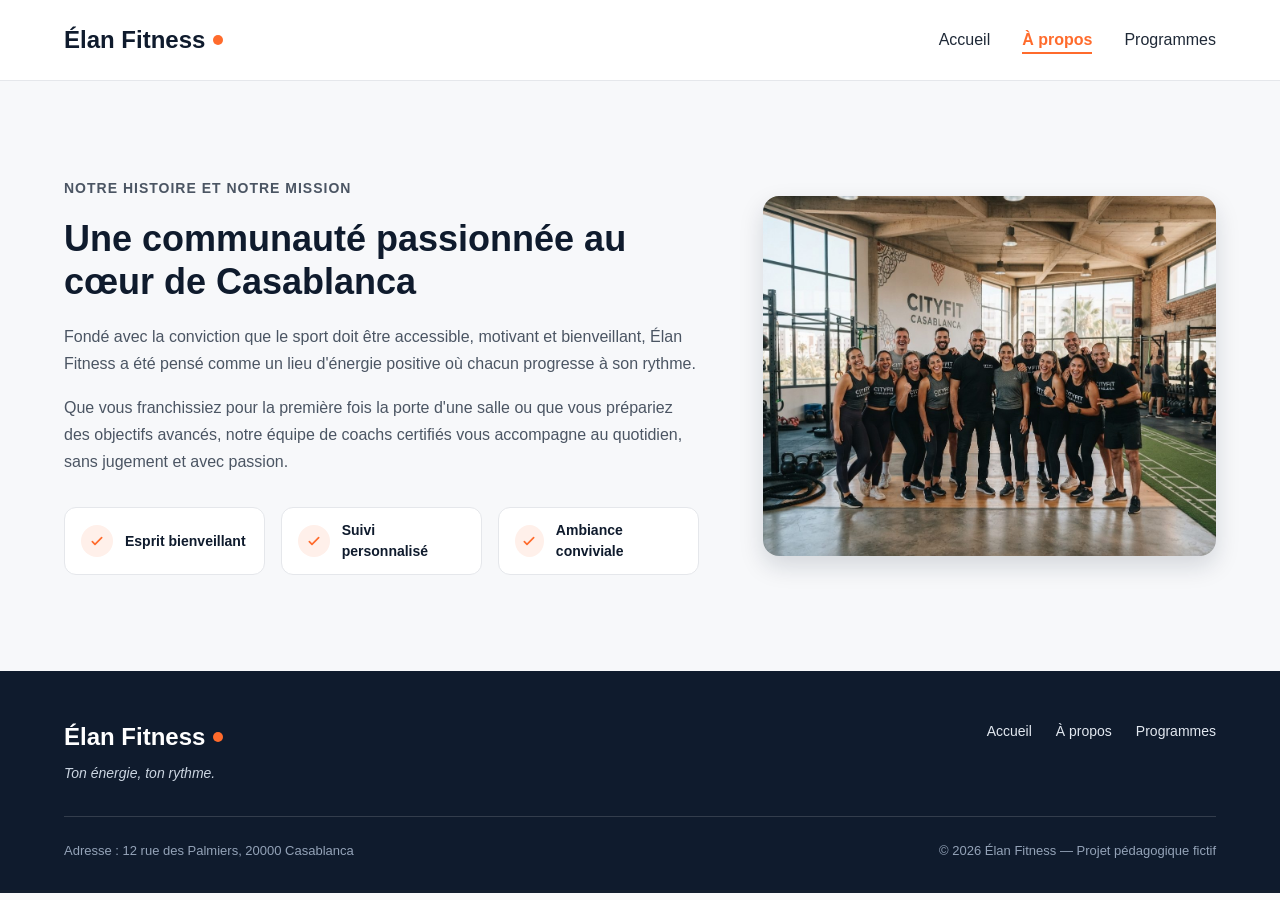
==== a-propos.html @ b8b86d7d "Séparation de la section À propos" ====
<!DOCTYPE html>
<html lang="en">

<head>
    <meta charset="UTF-8">
    <meta name="viewport" content="width=device-width, initial-scale=1.0">
    <link rel="stylesheet" href="style.css">
    <title>Document</title>
</head>

<body>
    <header class="en-tete">
        <div class="conteneur en-tete-contenu">
            <a href="#accueil" class="logo">Élan Fitness</a>

            <nav aria-label="Navigation principale">
                <ul class="menu">
                    <li><a href="index.html">Accueil</a></li>
                    <li><a href="a-propos.html" class="lien-actif">À propos</a></li>
                    <li><a href="programmes.html">Programmes</a></li>
                </ul>
            </nav>
        </div>
    </header>
    <section id="a-propos" class="section">
        <div class="conteneur apropos-contenu">

            <div class="apropos-texte">
                <p class="sur-titre">Notre histoire et notre mission</p>
                <h2>Une communauté passionnée au cœur de Casablanca</h2>
                <p>
                    Fondé avec la conviction que le sport doit être accessible, motivant et bienveillant,
                    Élan Fitness a été pensé comme un lieu d'énergie positive où chacun progresse à son rythme.
                </p>
                <p>
                    Que vous franchissiez pour la première fois la porte d'une salle ou que vous prépariez des
                    objectifs avancés, notre équipe de coachs certifiés vous accompagne au quotidien, sans
                    jugement et avec passion.
                </p>

                <ul class="valeurs">
                    <li class="valeur">
                        <div class="icone icone-petite"><img src="img/icone-check.svg" alt=""></div>
                        <span>Esprit bienveillant</span>
                    </li>
                    <li class="valeur">
                        <div class="icone icone-petite"><img src="img/icone-check.svg" alt=""></div>
                        <span>Suivi personnalisé</span>
                    </li>
                    <li class="valeur">
                        <div class="icone icone-petite"><img src="img/icone-check.svg" alt=""></div>
                        <span>Ambiance conviviale</span>
                    </li>
                </ul>
            </div>

            <img class="apropos-image" src="img/equipe.jpg"
                alt="L'équipe de coachs d'Élan Fitness réunie dans la salle">

        </div>
    </section>
    <footer class="pied-de-page">
        <div class="conteneur">

            <div class="pied-haut">
                <div>
                    <p class="logo logo-clair">Élan Fitness</p>
                    <p class="slogan">Ton énergie, ton rythme.</p>
                </div>

                <nav aria-label="Navigation du pied de page">
                    <ul class="menu menu-pied">
                        <li><a href="#accueil">Accueil</a></li>
                        <li><a href="#a-propos">À propos</a></li>
                        <li><a href="#programmes">Programmes</a></li>
                    </ul>
                </nav>
            </div>

            <div class="pied-bas">
                <p>Adresse : 12 rue des Palmiers, 20000 Casablanca</p>
                <p>&copy; 2026 Élan Fitness — Projet pédagogique fictif</p>
            </div>
        </div>
    </footer>

</body>

</html>
---- style.css ----
* {
  box-sizing: border-box;
  margin: 0;
  padding: 0;
}

html {
  scroll-behavior: smooth;
}

body {
  font-family: 'Inter', Arial, sans-serif;
  font-size: 16px;
  line-height: 1.5;
  color: #1F2937;
  background-color: #F7F8FA;
}

h1, h2, h3, h4 {
  font-family: 'Poppins', Arial, sans-serif;
  color: #0F1B2D;
}

a {
  color: inherit;
  text-decoration: none;
}

ul {
  list-style: none;
}

img {
  display: block;
  max-width: 100%;
}

a:focus-visible,
button:focus-visible {
  outline: 3px solid #FF6B2C;
  outline-offset: 2px;
}

.conteneur {
  width: 100%;
  max-width: 1200px;
  margin: 0 auto;
  padding: 0 24px;
}

.section {
  padding: 96px 0;
}

.section-blanche {
  background-color: #FFFFFF;
  border-top: 1px solid #E5E7EB;
  border-bottom: 1px solid #E5E7EB;
}

.section-titre {
  max-width: 640px;
  margin: 0 auto 64px;
  text-align: center;
}

.section-titre h2 {
  font-size: 32px;
  margin-bottom: 16px;
}

.section-titre h3 {
  font-size: 26px;
  margin-bottom: 12px;
}

.section-titre p {
  color: #4B5563;
}

.sur-titre {
  font-size: 14px;
  font-weight: 600;
  color: #FF6B2C;
  text-transform: uppercase;
  letter-spacing: 1px;
  margin-bottom: 12px;
}

.bouton {
  display: inline-block;
  padding: 14px 28px;
  border-radius: 8px;
  font-size: 16px;
  font-weight: 600;
  text-align: center;
  cursor: pointer;
}

.bouton-principal {
  background-color: #FF6B2C;
  border: 1px solid #FF6B2C;
  color: #FFFFFF;
}

.bouton-principal:hover {
  background-color: #F05817;
}

.bouton-secondaire {
  background-color: #FFFFFF;
  border: 1px solid #0F1B2D;
  color: #0F1B2D;
}

.bouton-secondaire:hover {
  background-color: #F3F4F6;
}

.cartes {
  display: flex;
  gap: 24px;
}

.carte {
  flex: 1;
  background-color: #FFFFFF;
  border: 1px solid #E5E7EB;
  border-radius: 12px;
  box-shadow: 0 1px 3px rgba(15, 27, 45, 0.08);
}

.icone {
  width: 48px;
  height: 48px;
  background-color: #FFF0EA;
  border-radius: 8px;
  display: flex;
  align-items: center;
  justify-content: center;
}

.icone img {
  width: 24px;
  height: 24px;
}

.icone-petite {
  width: 32px;
  height: 32px;
  border-radius: 50%;
}

.icone-petite img {
  width: 16px;
  height: 16px;
}

.en-tete {
  position: sticky;
  top: 0;
  z-index: 10;
  background-color: #FFFFFF;
  border-bottom: 1px solid #E5E7EB;
}

.en-tete-contenu {
  height: 80px;
  display: flex;
  align-items: center;
  justify-content: space-between;
}

.logo {
  display: flex;
  align-items: center;
  font-family: 'Poppins', Arial, sans-serif;
  font-size: 24px;
  font-weight: 700;
  color: #0F1B2D;
}

.logo::after {
  content: "";
  width: 10px;
  height: 10px;
  margin-left: 8px;
  background-color: #FF6B2C;
  border-radius: 50%;
}

.menu {
  display: flex;
  gap: 32px;
}

.menu a {
  font-weight: 500;
  padding-bottom: 4px;
  border-bottom: 2px solid transparent;
}

.menu a:hover {
  color: #FF6B2C;
}

.menu .lien-actif {
  color: #FF6B2C;
  font-weight: 600;
  border-bottom-color: #FF6B2C;
}

.hero {
  padding: 64px 0 96px;
}

.hero-contenu {
  display: flex;
  align-items: center;
  gap: 32px;
}

.hero-texte {
  flex: 7;
}

.hero-texte h1 {
  font-size: 48px;
  font-weight: 800;
  line-height: 1.2;
  margin-bottom: 24px;
}

.hero-description {
  max-width: 520px;
  font-size: 18px;
  line-height: 1.6;
  color: #4B5563;
  margin-bottom: 32px;
}

.boutons {
  display: flex;
  flex-wrap: wrap;
  gap: 16px;
}

.hero-image {
  flex: 5;
  min-width: 0;
  height: 400px;
  object-fit: cover;
  border-radius: 16px;
  border: 1px solid #E5E7EB;
  box-shadow: 0 10px 25px rgba(15, 27, 45, 0.15);
}

.chiffres {
  display: flex;
  margin-top: 64px;
  padding: 32px;
  background-color: #FFFFFF;
  border: 1px solid #E5E7EB;
  border-radius: 12px;
  box-shadow: 0 1px 3px rgba(15, 27, 45, 0.08);
}

.chiffre {
  flex: 1;
  text-align: center;
  font-weight: 500;
  color: #0F1B2D;
}

.chiffre + .chiffre {
  border-left: 1px solid #E5E7EB;
}

.chiffre-nombre {
  font-family: 'Poppins', Arial, sans-serif;
  font-size: 36px;
  font-weight: 800;
  color: #FF6B2C;
}

.carte-avantage {
  padding: 24px;
  background-color: #F7F8FA;
  box-shadow: none;
}

.carte-avantage .icone {
  margin-bottom: 20px;
}

.carte-avantage h3 {
  font-size: 20px;
  margin-bottom: 8px;
}

.carte-avantage p {
  color: #4B5563;
  line-height: 1.6;
}

.apropos-contenu {
  display: flex;
  align-items: center;
  gap: 64px;
}

.apropos-texte {
  flex: 7;
}

.apropos-texte h2 {
  font-size: 36px;
  line-height: 1.2;
  margin-bottom: 20px;
}

.apropos-texte p {
  color: #4B5563;
  line-height: 1.7;
  margin-bottom: 16px;
}

.valeurs {
  display: flex;
  gap: 16px;
  margin-top: 32px;
}

.valeur {
  flex: 1;
  display: flex;
  align-items: center;
  gap: 12px;
  padding: 12px 16px;
  background-color: #FFFFFF;
  border: 1px solid #E5E7EB;
  border-radius: 12px;
  font-family: 'Poppins', Arial, sans-serif;
  font-size: 14px;
  font-weight: 600;
  color: #0F1B2D;
}

.apropos-image {
  flex: 5;
  min-width: 0;
  height: 360px;
  object-fit: cover;
  border-radius: 16px;
  box-shadow: 0 10px 25px rgba(15, 27, 45, 0.15);
}

.carte-programme {
  display: flex;
  flex-direction: column;
  overflow: hidden;
}

.carte-programme > img {
  width: 100%;
  height: 200px;
  object-fit: cover;
}

.programme-corps {
  flex: 1;
  display: flex;
  flex-direction: column;
  padding: 20px;
}

.programme-corps h3 {
  font-size: 20px;
  margin-bottom: 8px;
}

.programme-corps p {
  font-size: 15px;
  color: #4B5563;
}

.etiquette {
  align-self: flex-start;
  padding: 4px 10px;
  margin-bottom: 12px;
  border-radius: 6px;
  font-size: 12px;
  font-weight: 600;
}

.etiquette-orange {
  background-color: #FFEDE5;
  color: #C2410C;
}

.etiquette-bleue {
  background-color: #DBEAFE;
  color: #1D4ED8;
}

.etiquette-verte {
  background-color: #D1FAE5;
  color: #047857;
}

.programme-corps .duree {
  display: flex;
  align-items: center;
  gap: 8px;
  margin-top: auto;
  padding-top: 16px;
  border-top: 1px solid #E5E7EB;
  font-size: 13px;
  font-weight: 600;
  color: #0F1B2D;
}

.programme-corps h3 + p {
  margin-bottom: 16px;
}

.duree img {
  width: 16px;
  height: 16px;
}

.formules {
  margin-top: 96px;
}

.formule {
  position: relative;
  display: flex;
  flex-direction: column;
  padding: 28px;
}

.formule h4 {
  font-size: 20px;
}

.prix {
  margin: 8px 0 16px;
  font-family: 'Poppins', Arial, sans-serif;
  font-size: 30px;
  font-weight: 800;
  color: #FF6B2C;
}

.prix span {
  font-family: 'Inter', Arial, sans-serif;
  font-size: 16px;
  font-weight: 500;
  color: #4B5563;
}

.prix-note {
  margin: -8px 0 16px;
  font-size: 13px;
  color: #4B5563;
}

.formule-liste {
  flex: 1;
  margin-bottom: 24px;
}

.formule-liste li {
  padding-left: 28px;
  margin-bottom: 12px;
  font-size: 15px;
  background-image: url('img/icone-check.svg');
  background-repeat: no-repeat;
  background-position: left center;
  background-size: 16px;
}

.formule .bouton {
  display: block;
}

.formule-populaire {
  border: 2px solid #FF6B2C;
  box-shadow: 0 10px 25px rgba(255, 107, 44, 0.2);
}

.badge-populaire {
  position: absolute;
  top: -14px;
  left: 50%;
  transform: translateX(-50%);
  padding: 4px 14px;
  background-color: #FF6B2C;
  border-radius: 999px;
  font-size: 12px;
  font-weight: 700;
  text-transform: uppercase;
  color: #FFFFFF;
}

.pied-de-page {
  padding: 48px 0 32px;
  background-color: #0F1B2D;
  color: #FFFFFF;
}

.pied-haut {
  display: flex;
  justify-content: space-between;
  align-items: flex-start;
  padding-bottom: 32px;
  border-bottom: 1px solid rgba(255, 255, 255, 0.15);
}

.logo-clair {
  color: #FFFFFF;
}

.slogan {
  margin-top: 8px;
  font-size: 14px;
  font-style: italic;
  color: #CBD5E1;
}

.menu-pied {
  gap: 24px;
}

.menu-pied a {
  font-size: 14px;
  font-weight: 400;
  color: #E2E8F0;
}

.pied-bas {
  display: flex;
  justify-content: space-between;
  margin-top: 24px;
  font-size: 13px;
  color: #94A3B8;
}
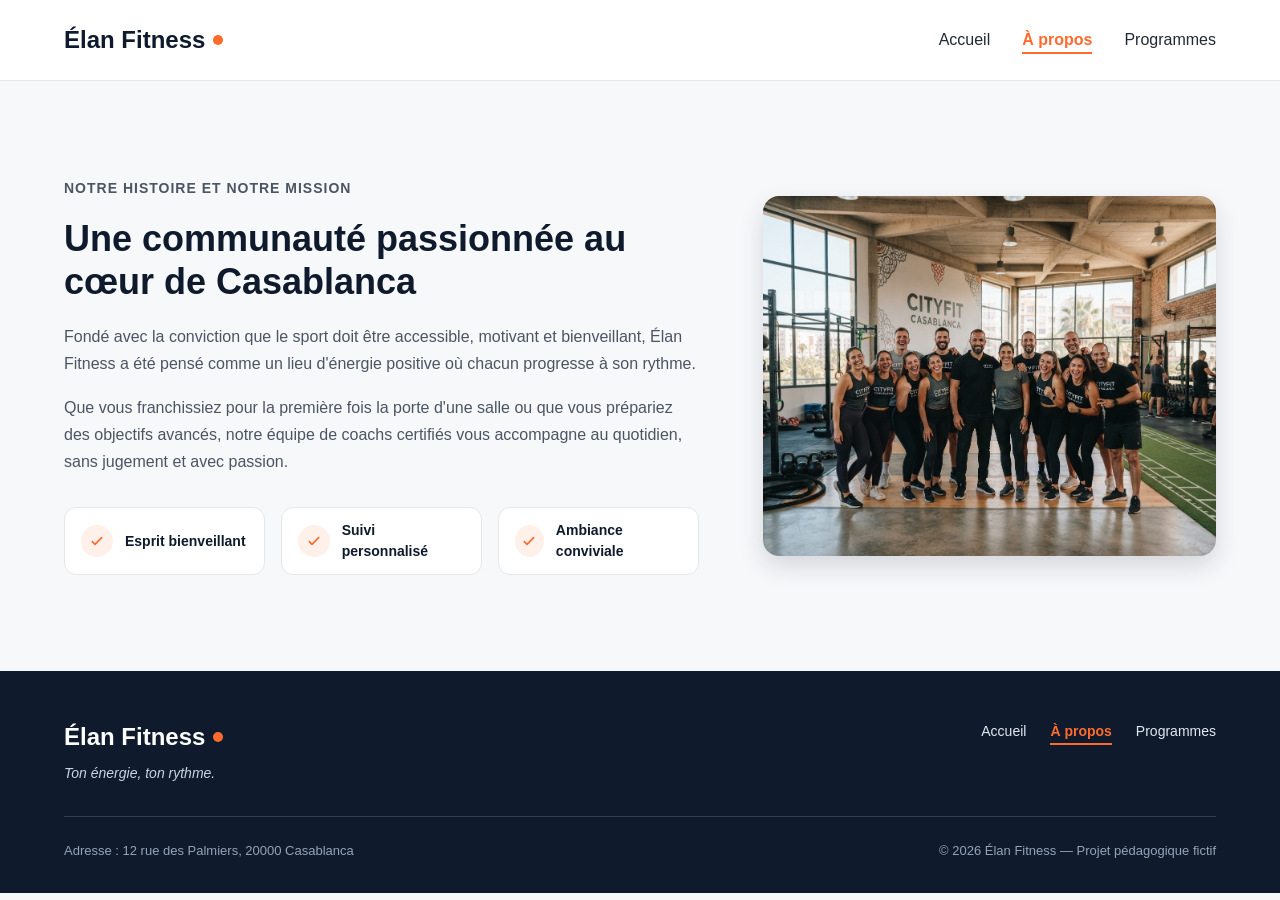
==== commit 1d5aef71: "Séparation de la section Programmes" ====
--- a/a-propos.html
+++ b/a-propos.html
@@ -70,9 +70,9 @@
 
                 <nav aria-label="Navigation du pied de page">
                     <ul class="menu menu-pied">
-                        <li><a href="#accueil">Accueil</a></li>
-                        <li><a href="#a-propos">À propos</a></li>
-                        <li><a href="#programmes">Programmes</a></li>
+                        <li><a href="index.html">Accueil</a></li>
+                        <li><a href="a-propos.html"class="lien-actif">À propos</a></li>
+                        <li><a href="programmes.html">Programmes</a></li>
                     </ul>
                 </nav>
             </div>
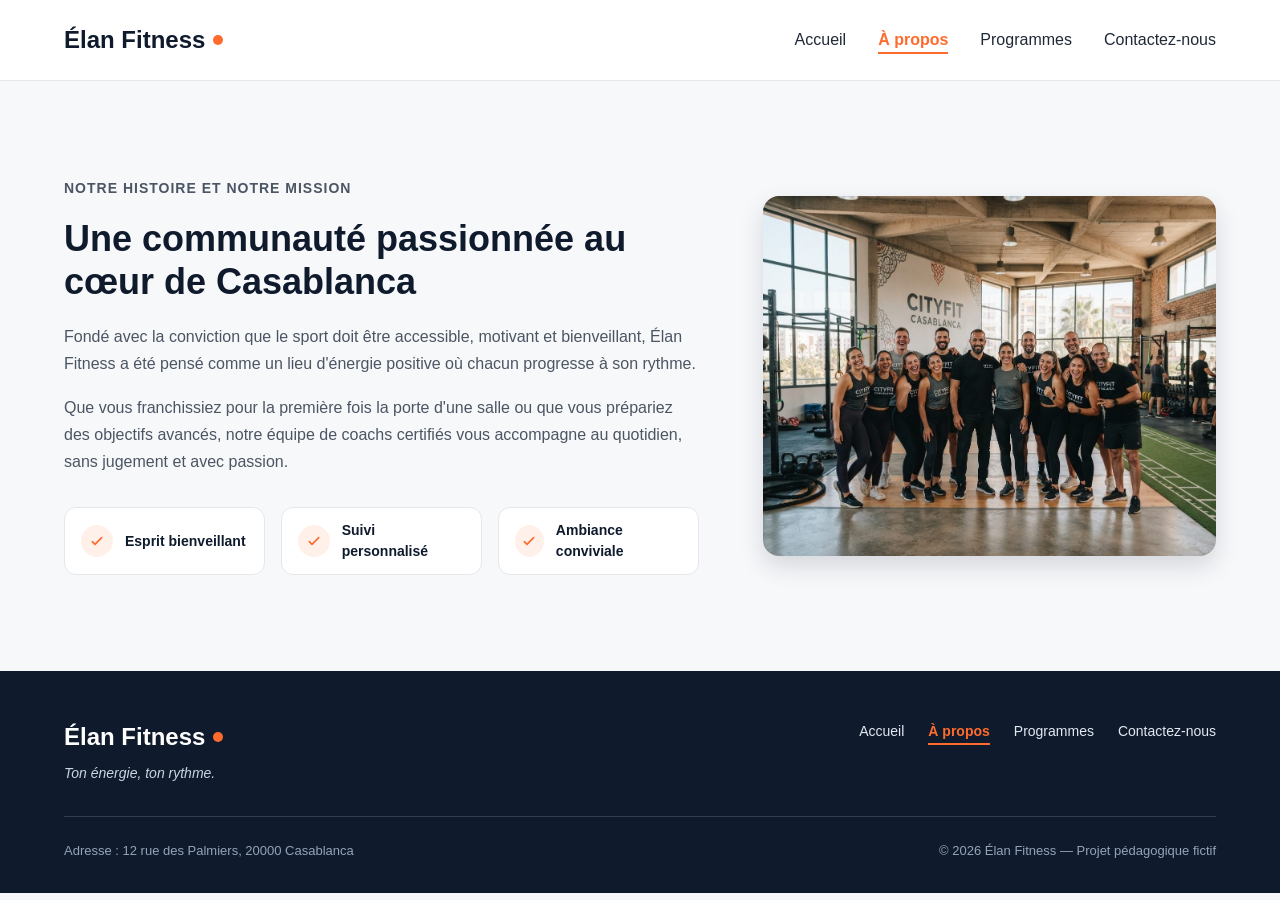
==== commit b303e5f4: "Ajout du formulaire contactez-nous" ====
--- a/a-propos.html
+++ b/a-propos.html
@@ -5,7 +5,7 @@
     <meta charset="UTF-8">
     <meta name="viewport" content="width=device-width, initial-scale=1.0">
     <link rel="stylesheet" href="style.css">
-    <title>Document</title>
+    <title>À propos</title>
 </head>
 
 <body>
@@ -18,6 +18,7 @@
                     <li><a href="index.html">Accueil</a></li>
                     <li><a href="a-propos.html" class="lien-actif">À propos</a></li>
                     <li><a href="programmes.html">Programmes</a></li>
+                    <li><a href="contact.html">Contactez-nous</a></li>
                 </ul>
             </nav>
         </div>
@@ -73,6 +74,7 @@
                         <li><a href="index.html">Accueil</a></li>
                         <li><a href="a-propos.html"class="lien-actif">À propos</a></li>
                         <li><a href="programmes.html">Programmes</a></li>
+                        <li><a href="contact.html">Contactez-nous</a></li>
                     </ul>
                 </nav>
             </div>
--- a/style.css
+++ b/style.css
@@ -544,4 +544,4 @@
   margin-top: 24px;
   font-size: 13px;
   color: #94A3B8;
-}
+}
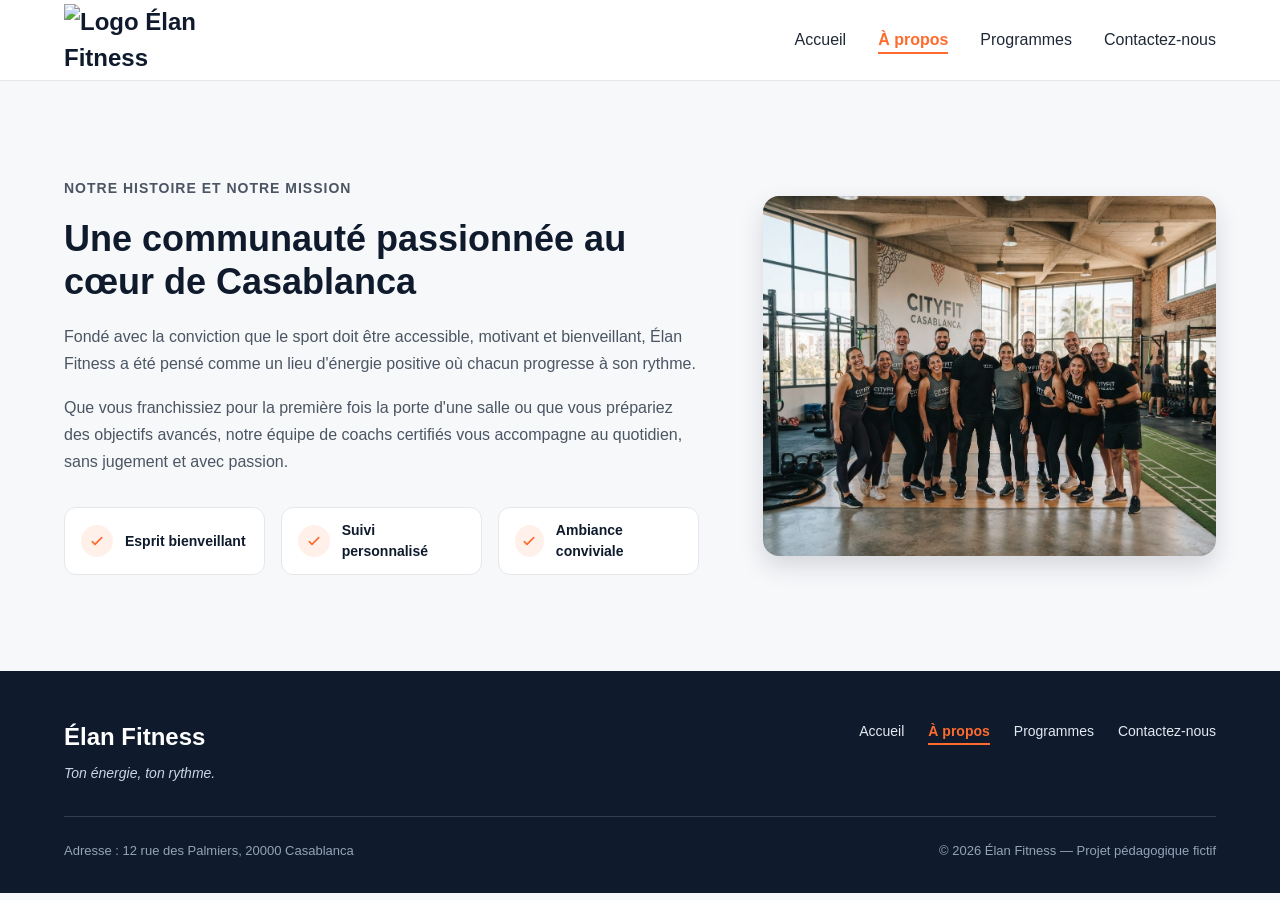
==== commit 2ad5deae: "Ajouter un logo" ====
--- a/a-propos.html
+++ b/a-propos.html
@@ -11,7 +11,9 @@
 <body>
     <header class="en-tete">
         <div class="conteneur en-tete-contenu">
-            <a href="#accueil" class="logo">Élan Fitness</a>
+            <a href="index.html" class="logo">
+        <img src="img/logo.png" alt="Logo Élan Fitness ">
+      </a>
 
             <nav aria-label="Navigation principale">
                 <ul class="menu">
--- a/style.css
+++ b/style.css
@@ -129,6 +129,9 @@
   border-radius: 12px;
   box-shadow: 0 1px 3px rgba(15, 27, 45, 0.08);
 }
+.carte:hover{
+  transform: translateY(-10);
+}
 
 .icone {
   width: 48px;
@@ -178,15 +181,6 @@
   font-size: 24px;
   font-weight: 700;
   color: #0F1B2D;
-}
-
-.logo::after {
-  content: "";
-  width: 10px;
-  height: 10px;
-  margin-left: 8px;
-  background-color: #FF6B2C;
-  border-radius: 50%;
 }
 
 .menu {
@@ -544,4 +538,179 @@
   margin-top: 24px;
   font-size: 13px;
   color: #94A3B8;
+}
+/* TABLETTE */
+@media (max-width: 900px) {
+ .conteneur {
+    padding: 0 20px;
+  }
+  .section {
+    padding: 64px 0;
+  }
+  .menu {
+    flex-direction: row;
+    gap: 20px;
+  }
+
+  .menu a {
+    font-size: 12px;
+  }
+  
+  .hero {
+    padding: 48px 0 64px;
+  }
+
+  .hero-contenu {
+    flex-direction: column;
+  }
+  .hero-texte {
+    width: 100%;
+  }
+  .hero-texte h1 {
+    font-size: 40px;
+  }
+  .hero-image {
+    width: 100%;
+    height: 350px;
+  }
+  .cartes {
+    flex-wrap: wrap;
+  }
+  .carte {
+    min-width: calc(50% - 12px);
+  }
+  .apropos-contenu {
+    flex-direction: column;
+    gap: 32px;
+  }
+  .apropos-texte,
+  .apropos-image {
+    width: 100%;
+  }
+  .apropos-image {
+    height: 320px;
+  }
+  .valeurs {
+    flex-wrap: wrap;
+  }
+  .valeur {
+    min-width: calc(50% - 8px);
+  }
+  .pied-haut {
+    flex-direction: column;
+    gap: 24px;
+  }
+  /*Téléphone*/
+}
+@media (max-width: 600px) {
+  .conteneur {
+    padding: 0 16px;
+  }
+  .section {
+    padding: 48px 0;
+  }
+  .en-tete-contenu {
+    height: auto;
+    padding: 16px 0;
+    flex-direction: column;
+    gap: 16px;
+  }
+  .logo {
+    font-size: 22px;
+  }
+  .menu {
+    flex-wrap: wrap;
+    justify-content: center;
+    gap: 12px;
+  }
+  .menu a {
+    font-size: 13px;
+  }
+  .section-titre {
+    margin-bottom: 40px;
+  }
+  .section-titre h2 {
+    font-size: 26px;
+  }
+  .section-titre h3 {
+    font-size: 22px;
+  }
+  .hero {
+    padding: 40px 0 48px;
+  }
+  .hero-texte h1 {
+    font-size: 30px;
+  }
+  .hero-description {
+    font-size: 16px;
+  }
+  .hero-image {
+    height: 250px;
+  }
+  .boutons {
+    flex-direction: column;
+  }
+  .bouton {
+    width: 100%;
+  }
+  .cartes {
+    flex-direction: column;
+  }
+  .carte {
+    width: 100%;
+  }
+  .chiffres {
+    flex-direction: column;
+    gap: 20px;
+    padding: 24px;
+  }
+  .chiffre + .chiffre {
+    border-left: none;
+    border-top: 1px solid #E5E7EB;
+    padding-top: 20px;
+  }
+  .chiffre-nombre {
+    font-size: 30px;
+  }
+  .apropos-contenu {
+    flex-direction: column;
+    gap: 24px;
+  }
+  .apropos-texte h2 {
+    font-size: 28px;
+  }
+  .apropos-image {
+    height: 250px;
+  }
+  .valeurs {
+    flex-direction: column;
+  }
+  .valeur {
+    width: 100%;
+  }
+  .formules {
+    margin-top: 48px;
+  }
+  .formule {
+    padding: 24px;
+  }
+  .pied-haut,
+  .pied-bas {
+    flex-direction: column;
+    gap: 20px;
+  }
+  .menu-pied {
+    display: flex;
+    flex-direction: column;
+    gap: 12px;
+  }
+}
+.logo{
+  display: flex;
+  align-items: center;
+}
+.logo img{
+  width: 150px;
+  height: auto;
+  display: block;
 }
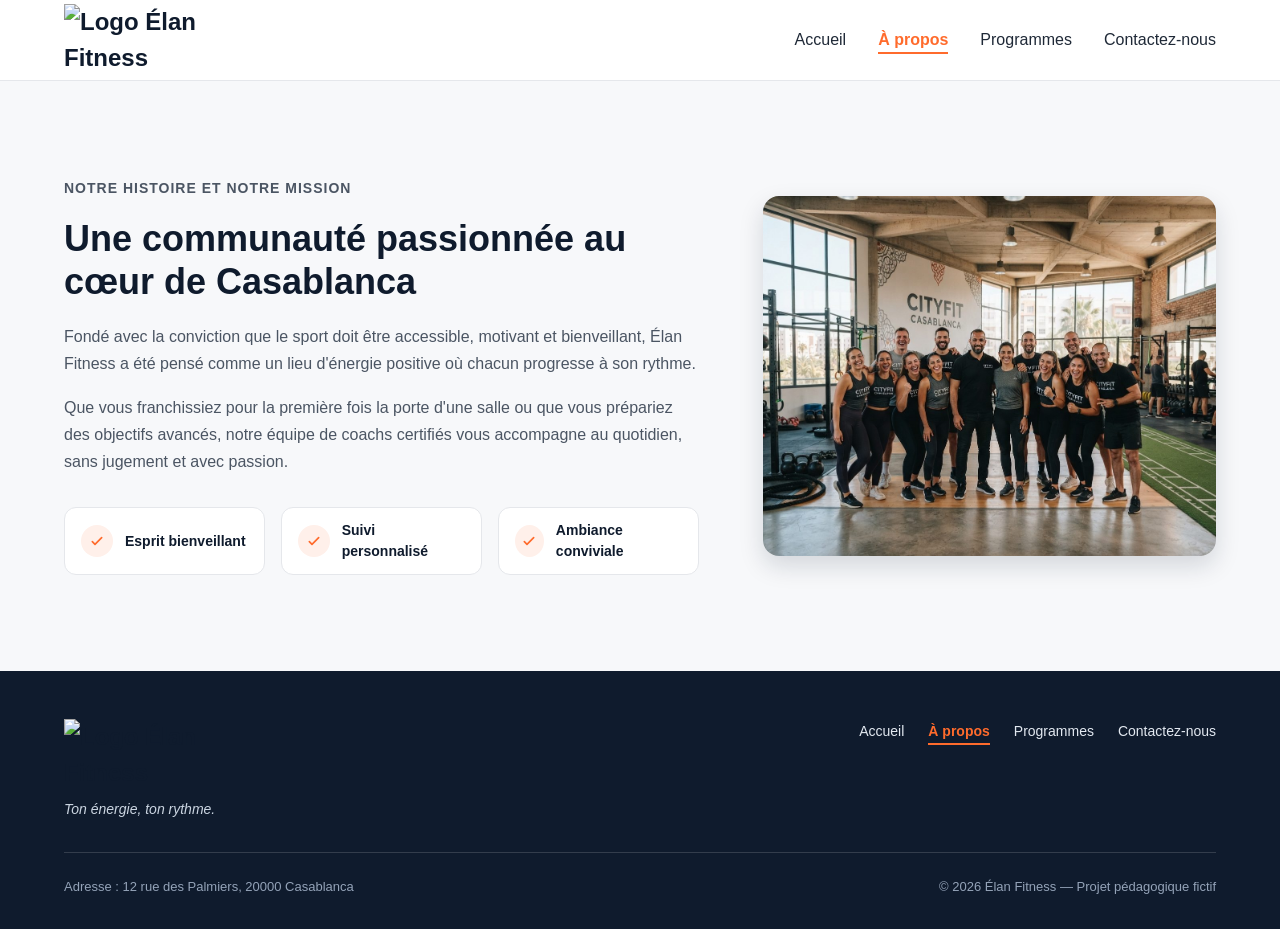
==== commit 7aa4486c: "Ajouter des effets hover sur les cartes" ====
--- a/a-propos.html
+++ b/a-propos.html
@@ -67,7 +67,9 @@
 
             <div class="pied-haut">
                 <div>
-                    <p class="logo logo-clair">Élan Fitness</p>
+                    <a href="index.html" class="logo">
+                    <img src="img/logo.png" alt="Logo Élan Fitness ">
+                    </a>
                     <p class="slogan">Ton énergie, ton rythme.</p>
                 </div>
 
--- a/style.css
+++ b/style.css
@@ -104,7 +104,7 @@
 }
 
 .bouton-principal:hover {
-  background-color: #F05817;
+  background-color: #F05817; 
 }
 
 .bouton-secondaire {
@@ -114,7 +114,7 @@
 }
 
 .bouton-secondaire:hover {
-  background-color: #F3F4F6;
+  background-color: #ec642a; 
 }
 
 .cartes {
@@ -129,8 +129,14 @@
   border-radius: 12px;
   box-shadow: 0 1px 3px rgba(15, 27, 45, 0.08);
 }
-.carte:hover{
-  transform: translateY(-10);
+
+.carte.formule:hover{
+  transform: translateY(-15px);
+  border:2px solid #F05817 ;
+}
+.carte-programme:hover{
+  transform: translateY(-15px);
+  box-shadow: 0 10px 25px rgba(15, 27, 45, 0.15);
 }
 
 .icone {
@@ -248,6 +254,7 @@
   border: 1px solid #E5E7EB;
   box-shadow: 0 10px 25px rgba(15, 27, 45, 0.15);
 }
+
 
 .chiffres {
   display: flex;
@@ -479,7 +486,7 @@
 }
 
 .formule-populaire {
-  border: 2px solid #FF6B2C;
+  /* border: 2px solid ; */
   box-shadow: 0 10px 25px rgba(255, 107, 44, 0.2);
 }
 
